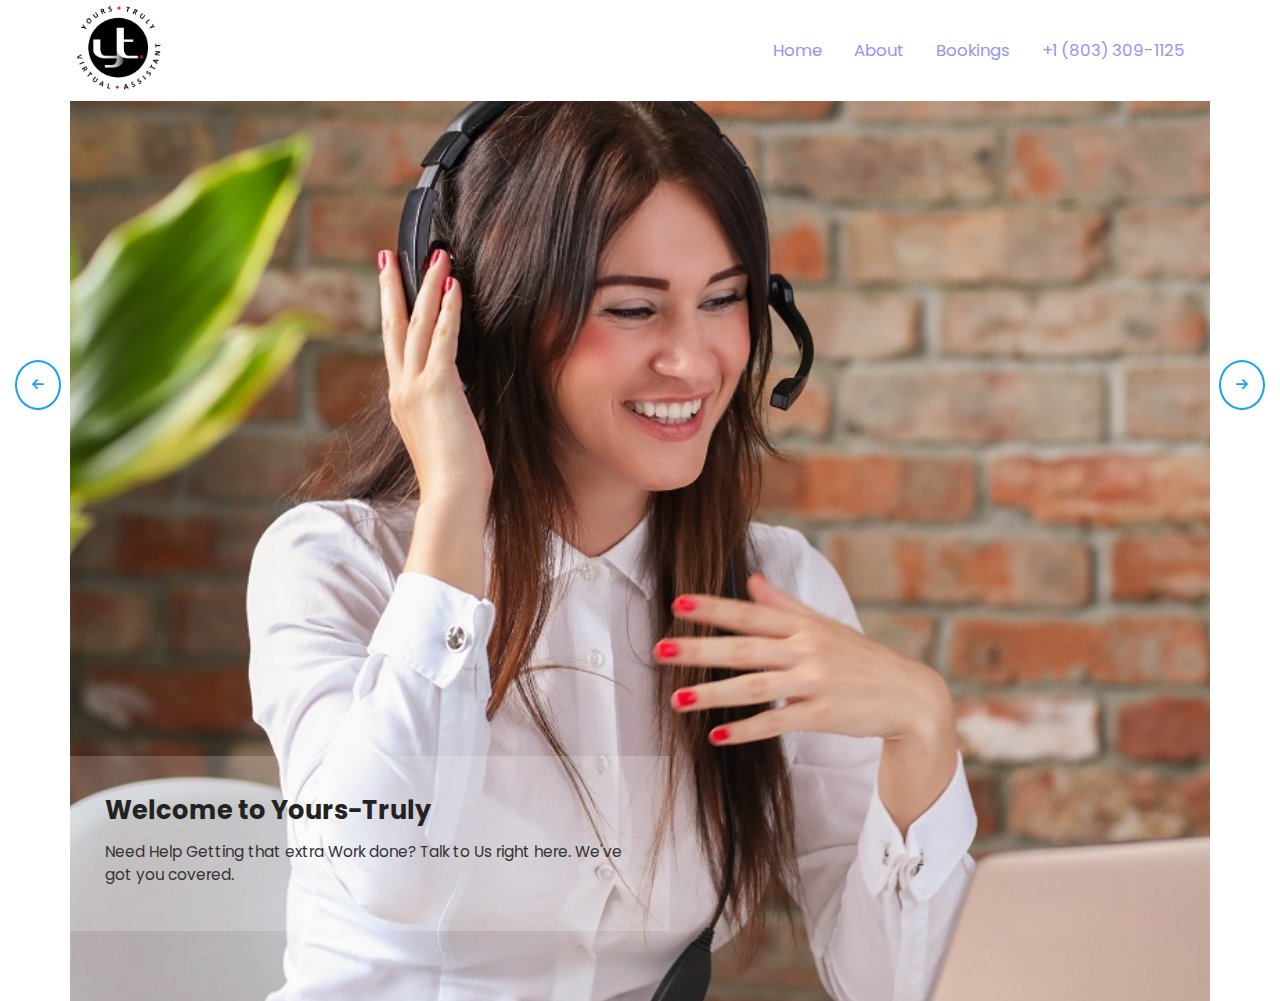
==== index.html @ 18f7d209 "Add files via upload" ====
<!DOCTYPE html>
<html lang="en">
   <head>
       <meta charset="UTF-8">
       <meta http-equiv="X-UA-Compatible" content="ie=edge">
       <meta name="viewport" content="width=device-width, initial-scale=1.0">
       <link rel="stylesheet" href="css/style.css">
       <link rel="stylesheet" href="css/responsive.css">
       <!--<link href="https://cdn.jsdelivr.net/npm/remixicon@3.5.0/fonts/remixicon.css" rel="stylesheet">-->
       <link rel="stylesheet" href="https://cdnjs.cloudflare.com/ajax/libs/font-awesome/6.4.2/css/all.min.css">
       <link href="https://unpkg.com/aos@2.3.1/dist/aos.css" rel="stylesheet">
       <title>Yours Truly || Home </title>
    </head>
    <body>
        <header class="homepage">
            <div class="container">
                 <div class="navbar">
                            <div class="logo">
                                 <a href="#"> <img src="images/yourstruly2editsmall.png" alt=""> </a>
                             </div>
                    <nav>
                        <div class="btn">
                            <i class="fa-solid fa-xmark close_btn"></i>
                        </div>
                         <li><a href="index.html">Home</a></li>
                         <li><a href="about.html">About</a></li>
                         <li><a href="bookings.html">Bookings</a></li>
                         <li><a href="tel:+18033091125">+1 (803) 309-1125</a></li>
                    </nav>
                     <div class="btn">
                        <i class="fa-solid fa-bars menu-btn"></i>
                      </div>
                </div> 

            <!---------====  TRAVERSE CODE TEST ====================-->
            <div class="slider">
              
              <div class="slide current">
                <div class="content">
                  <h1>Welcome to Yours-Truly</h1>
                  <p>Need Help Getting that extra Work done? 
                    Talk to Us right here. We've got you covered.
                    </p>
                  <!--<a href="laplague.html" class="btn"> Learn More </a>-->
                </div>
              </div>
               
              <div class="slide">
                <div class="content">
                  <h1>Need some Peace of Mind?</h1>
                  <p>You have so Much to Live for!. 
                    So Run through our Website and get yourself Scheduled for an Appointment. 
                    
                  </p>
                </div>
              </div>

              <div class="slide">
                <div class="content">
                  <h1>Stop Worrying! We've Got You!</h1>
                  <p>It's time to Break away from the 9-5 job stress and delegate someone else to 
                    handle things for you. Everyone needs a Team to handle smaller tasks that are worrisome.
                    Let's takecare of that for you.
                  </p>

                </div>
              </div>

              <div class="slide">
                <div class="content">
                  <h1>Let's take that extra Worry away!</h1>
                  <p>At Yours-Truly, it's our job to do the things you just can't handle.
                    No need to swarmp yourself with more work. We'd take care of it for you.
                  </p>
                </div>
              </div>

              <div class="slide">
                <div class="content">
                  <h1>Give yourself the Vacation you Deserve!</h1>
                  <p>Travel. Surf. Sun Bathe. Get some Fresh Air by the Sea. 
                    Work Less...and while you're at it, 
                    we'd have your daily task ready for you. 
                  </p>
                </div>
              </div>

              <div class="slide">
                <div class="content">
                  <h1>Spend Quality time with Family!</h1>
                  <p>It is often said that Family comes first before anything else. 
                    And at Yours-Truly, we bring this reality to life by prioritizing your job 
                    in order for you to have ample time with your loved ones.
                  </p>
                </div>
              </div>

            </div>
            <div class="buttons">
              <button id="prev"><i class="fas fa-arrow-left"></i></button>
              <button id="next"><i class="fas fa-arrow-right"></i></button>
            </div>






   <!---==================== Showcase start =================================-->
             <!--<div class = "slideshow-container">-->
                  <!--<div class="showcase-wrapper">
                      <div class="showcase-content">

                        <div class="showcase">
                          <h1>Beautiful Scenery</h1>
                          <a href="learnmore.html"> <button > Learn More</button></a>
                        </div>

                        <div class="showcase">
                          <h1>Explore our Cocktail recepe</h1>
                          <a href="learnmore.html"> <button > Learn More</button></a>
                        </div>
                          
                        <div class="showcase">
                          <h1>Friday Nights</h1>
                          <a href="learnmore.html"> <button > Learn More</button></a>
                        </div>
                          
                        <div class="showcase">
                          <h1>A Weekend to Remember</h1>
                            <a href="learnmore.html"> <button > Learn More</button></a>
                        </div>

                        <div class="showcase">
                          <h1>Join Us</h1>
                          <a href="learnmore.html"> <button > Learn More</button></a>
                      </div>

                      </div>          <showcase-content div -->

                        <!-- dots -->
                        <!--<div class="dotted-btns">
                          <span data-id = "0">
                            <i class="fas fa-circle"></i>
                          </span>
                          <span data-id = "1">
                            <i class="fas fa-circle"></i>
                          </span>
                          <span data-id = "2">
                            <i class="fas fa-circle"></i>
                          </span>
                          <span data-id = "3">
                            <i class="fas fa-circle"></i>
                          </span>
                          <span data-id = "4">
                            <i class="fas fa-circle"></i>
                          </span>
                        </div>
                        ---dots ends--->

                        
                    <!--</div>               ----showcase-wrapper div -->
                </div>                  <!-----container div -->
        </header>
    <!---=========================== Showcase ends =====================--->

                           
            
    <div class="whatsapp-container">
        <a class="whatsapp-btn" href="https://join.skype.com/invite/BxvPRwIsLoTQ">
          <i class="fa-brands fa-skype"></i></a>
    </div>


        <script src="js/script.js"></script>
        <script src="https://unpkg.com/aos@2.3.1/dist/aos.js"></script>
        <script>
         AOS.init();
       </script>
    </body>
    </html>
---- css/style.css ----
@import url('https://fonts.googleapis.com/css2?family=Poppins&family=Roboto&display=swap');

/*:root{
    --primary-color:#3f51b5;
    --secondary-color: #111518;
    --light-color: #ddd;
    --white_color: #fff;
    --gray: #b3b6b7;
    --light_dark: #181c1f;

}*/

html {
    font-size: 80%;
    scroll-behavior: smooth;                /* i added this for click and scroll response*/
}

*{
    box-sizing: border-box;
    margin: 0;
    padding: 0;
    font-family: "poppins", sans-serif;
}

/*--------------utility classes start -----------*/
body {
    background: rgb(255, 255, 255);
}

a{
    text-decoration: none;
}

/*.primary_btn {
    padding: 0.8rem 1.5rem;
    font-size: 1.1rem;
    border-radius: 50px;
    font-family: inherit;
    color: #fff;
    background: transparent;
    cursor: pointer;
    outline: 0;
    border: 2.5px solid #fff;
    transition: all .3s ease-in-out;
    margin: 1rem 0;
}


.primary_btn:hover {
    background: #3f51b5;
    color: #fff;
   
}*/

/*img {
    display: block;
    object-fit: cover;
    width: 100%;
}*/



.container {
    max-width: 1440px;
    margin: 0 auto;
    padding: 0 70px;
}

/*--------------utility classes stop -----------*/



/*--------------header start -----------*/
/*.homepage {
    background: url('/images/bg_img.jpg') no-repeat center center/cover;
    min-height: 100vh;
}

.homepage img{                
    width: 50%;
}*/
/*.laplaguepage {
    background: url('/images/20lap.jpg') no-repeat center center/cover;
    min-height: 100vh;
}

.laplaguepage img{                
    width: 50%;
}*/
/*.learnmorepage {
    background: url('/images/iPhone-14-Pro-vs-Galaxy-S23-HQ.png') no-repeat center center/cover;
    min-height: 100vh;
}

.learnmorepage img{                
    width: 50%;
}*/

.navbar {
    display: flex;
    justify-content: space-between;
    align-items: center;
    padding: 0;
}

.navbar nav{
    display: flex;
}
.navbar nav li {
    list-style: none;
    margin-right: 1.5rem;
}
.navbar nav li a {
    color: rgb(148, 148, 247);
    font-size: 1.3rem;
    padding: .5rem .5rem;
    transition: all .4rem ease-in-out;
    text-decoration: none;
}

.logo{
    margin: .3rem;
}

.logo img{
    width: 75%;
}


.navbar nav li a:hover {
    color: rgb(243, 103, 231);
}

.navbar .btn {
    color: #000;                        /*changed from var gray*/
    font-size: 1.5rem;
    cursor: pointer;
    display: none;
}



/*--------------HEADER/showcase start-----------*/

/*=====TRAVERSE CODE ======================*/
.slider {
    position: relative;
    overflow: hidden;
    height: 100vh;
    /*width: 100vw;*/
  }

  /*here .slider = .showcase-wrapper
  and .slide = .showcase-content
  .content  = .showcase */
  
  .slide {
    position: absolute;
    top: 0;
    left: 0;
    width: 100%;
    height: 100%;
    opacity: 0;
    transition: opacity 0.4s ease-in-out;
  }
  
  .slide.current {
    opacity: 1;
  }
  
  .slide .content {
    position: absolute;
    bottom: 70px;
    left: -600px;
    opacity: 0;
    width: 600px;
    background-color: rgba(255, 255, 255, 0.2);
    /*color: #1406ce;*/
    padding: 35px;
  }
  
  .slide .content h1 {
    margin-bottom: 10px;
    color: #222;
  }
  .slide .content p {
    margin: 10px 0;
    font-size: 1.2rem;
    color: #333;
  }
  .slide .content a {
    display: inline-block; /* Ensure the <a> tag takes the full width */
    margin-top: 15px; /* Add margin to the top of the button */
  }

  .slide .content a.btn{
    background: transparent;
    border: 2.5px solid #15a2f3;            
    border-radius: 50px;
    color: #15a2f3;
    font-family: inherit;
    text-transform: uppercase;
    padding: 0.8rem 1.4rem;
    outline: 0;
    cursor: pointer;
    transition: all 0.5s ease;
}

.slide .content a.btn:hover{
    background: #fff;
    color: #000;
}
  
  .slide.current .content {
    opacity: 1;
    transform: translateX(600px);
    transition: all 1.2s ease-in-out 0.3s;
  }
  
  .buttons button#next {
    position: absolute;
    top: 40%;
    right: 15px;
  }
  
  .buttons button#prev {
    position: absolute;
    top: 40%;
    left: 15px;
  }
  
  .buttons button {
    border: 2px solid #15a2f3;
    background-color: transparent;           /*used #15a2f3 blue before */
    color: #15a2f3;
    cursor: pointer;
    padding: 13px 15px;
    border-radius: 50%;
    outline: none;
  }
  
  .buttons button:hover {
    background-color: #fff;
    color: #333;
  }
  
  @media (max-width: 500px) {
    .slide .content {
      bottom: -300px;
      left: 0;
      width: 100%;
    }
  
    .slide.current .content {
      transform: translateY(-400px);
      transition: all 1.2s ease-in-out 1s;
    }
  }
  
  
  
  /* Backgorund Images */
   
  .slide:first-child {
    background: url(/images/bg1.jpg) center/cover no-repeat;
  }
  .slide:nth-child(2) {
    background: url(/images/3.jpg) center/cover no-repeat;
  }
  .slide:nth-child(3) {
    background: url(/images/4.jpg) center/cover no-repeat;
  }
  .slide:nth-child(4) {
    background: url(/images/1.jpg) center/cover no-repeat;
  }
  .slide:nth-child(5) {
    background: url(/images/5.jpg) center/cover no-repeat;
  } 
  .slide:nth-child(6)  {
    background: url(/images/7.jpg) center/cover no-repeat;
  }


  /*--- Footer starts --*/
/*.footer {
    padding: 2rem 0;
    margin-top: 5rem;
    text-align: center;
    display: block;
    background: var(--secondary-color);

}

.footer .logo_{
    width: 14%;
    align-items: center;
    margin: 0 43%;
    padding: 2.5rem 0;
    transition: all .5s ease-in-out;
}

.footer .logo_:hover{
    transform: scale(1.2);
}*/




/*====Whatsapp ===*/
.whatsapp-container{
    position: fixed;
    right: 7px;
    bottom: -80px;
    opacity: 0;
    padding: 24px;
    animation: fade-up 1000ms forwards;
    animation-delay: 1000ms;
}

@keyframes fade-up{
    100% {
        bottom: 50px;
        opacity: 1;
    }
}

.whatsapp-container .whatsapp-btn{
    font-size: 80px;
    color: #52c4f1;
    display: inline-block;
    transition: all 400ms;
}
.whatsapp-container .whatsapp-btn:hover{
    transform: scale(1.2);
}






/* ===================REFERENCES=============================*/
/*.showcase-wrapper{
    height: 100vh;
    position: relative;
    overflow: hidden;
}

.showcase-content{
    height: 100%;
    width: 100%;
    display: flex;
    transition: all 0.5s ease;
}
.showcase{
    min-width: 100%;
    color: #fff;
    display: grid;
    place-content: center;
    place-items: center;
    text-align: center;
}
.showcase h1{
    font-size: 1.8rem;
    width: 90%;
    margin: 1.5rem auto;
}
.showcase button{
    background: transparent;
    border: 2.5px solid #fff;
    color: #fff;
    font-family: inherit;
    text-transform: uppercase;
    padding: 0.8rem 1.4rem;
    outline: 0;
    cursor: pointer;
    transition: all 0.5s ease;
}
.showcase button:hover{
    background: #fff;
    color: #000;
}*/



/*--------------HEADER/Dotted start-----------*/

/*.dotted-btns{
    position: absolute;
    bottom: 2rem;
    display: flex;
    justify-content: center;
    width: 100%;
}
.dotted-btns span{
    margin: 0 0.5rem;
    color: #fff;
    font-size: 0.8rem;
    opacity: 0.9;
    cursor: pointer;
    transition: opacity 0.5s ease;
}
.dotted-btns span:hover{
    opacity: 0.7;
}*/



/*.showcase:nth-child(1){
    background: url(/images/2.jpg) center/cover no-repeat;
}
.showcase:nth-child(2){
    background: url(/images/5.jpg) center/cover no-repeat;
}
.showcase:nth-child(3){
    background: url(/images/26.jpg) center/cover no-repeat;
}
.showcase:nth-child(4){
    background: url(/images/38.jpg) center/cover no-repeat;
}
.showcase:nth-child(5){
    background: url(/images/43.jpg) center/cover no-repeat;
}*/
---- css/responsive.css ----
/*1100px*/
@media(max-width: 1100px){
   .container{
       padding: 0 50px;
   }

   html {
       font-size: 70%;
   }


}

/*820px*/
@media(max-width: 820px){

   /*--------------showcase start-----------*/
   .container {
       padding: 0 35px;
   }


   /*#showcase .content {
       width: 100%;
   }*/
   .navbar .btn {
       display: block;
   }

   .navbar nav {
       position: fixed;
       flex-direction: column;
       min-height: 50vh;
       min-width: 100%;
       top: 0;
       right: -100%;
       align-items: flex-start;
       justify-content: center;
       transition: all .5s ease-in-out;
   }

   @supports (backdrop-filter: blur(1rem)){
      .navbar nav{
          background: hsl(0 0% 100% / 0.1);
          backdrop-filter: blur(1rem);
      }
   }


   .navbar nav.active{
       right: 0;
       transition: all .5s ease-in-out;
   }

   .navbar nav li{
       margin: 1rem 2rem;
       border-bottom: 1px solid #ddd;
       padding-bottom: 1rem;
       width: 100%;
   }

   .navbar nav li a{
      color: #000;
   }

   .navbar nav li a:hover {
       color: #5865af;
   }
}


.slider{
    z-index: -1;
 }

/*.showcase-wrapper{
   z-index: -1;
}*/


     /*--------------showcase close-----------*/


   /*--------------services start-----------*/
   /*#services .services_content {
       grid-template-columns: repeat(2, 1fr); 
    }

    #services {
       margin-top: -35px;
    }*/
    /*--------------services close-----------*/

  

    /*--------------gallery start-----------*/
  /*.gallery_content {
    grid-template-columns: repeat(1, 1fr); 
    margin-bottom: -40px;                         I added margin bottom
   }

   .gal_left_side img {
       display: block;
       object-fit: cover;
       transform: translateY(0%);
   }*/
    /*--------------gallery close-----------*/


    /*--------------boxes with content starts-----------*/
    /*.normal_content {
       grid-template-columns: repeat(2, 1fr);
   }*/
    /*--------------boxes with content close-----------*/


    /*--------------oculus start-----------*/
    /*.oculus_content{
       grid-template-columns: repeat(1, 1fr);
      
   }


   #oculus .oculus_content img {
       width: 120%;                                i changed the width
   }


   .products_content {
       grid-template-columns: repeat(2, 1fr);
   }*/

   /*--------------oculus close-----------*/

   /*.ipad_content {
       grid-template-columns: repeat(1, 1fr);
   }

   .sp_boxes {
       grid-template-columns: repeat(2, 1fr);
   }


   .order .row  form .inputBox input {
       width: 100%;
   }

   .footer .container {
       grid-template-columns: repeat(2, 1fr); 
   }*/










/*569px*/
@media(max-width: 569px){

   .container{
       padding: 0 25px;
   }

   /*#services .services_content {
       grid-template-columns: repeat(1, 1fr);
       
    }

    #showcase h2 {
       font-size: 4rem;
       
   }

   .gal_right_side {
       grid-template-columns: repeat(1, 1fr);
      }

   .gal_right_side .gallerys:first-child{
         grid-column: 1/1;
       
    }
    .normal_content {
       grid-template-columns: repeat(1, 1fr);
   }

   .oculus_content{
       grid-template-columns: repeat(1, 1fr);       
   }

   #oculus .oculus_content h2{
       font-size: 4rem;
   }

   #oculus .oculus_content img{
       width: 200%;
       margin: 0 -50%;
   }

   #oculus .oculus_content p {
       padding: 0.5rem 0;
   }

   .products_content {
       grid-template-columns: repeat(1, 1fr);
   }

   .ipad_content {
       grid-template-columns: repeat(1, 1fr);
   }

   .ipad_content img{
       margin: 0 -5%;
   }

   .ipad_left_side h2{
       font-size: 5rem;
   }

   .sp_boxes {
       grid-template-columns: repeat(1, 1fr);
   }
   .footer .container {
       grid-template-columns: repeat(1, 1fr); 
       
   }*/
   .close_btn {
       position: absolute;
       font-size: 1.5rem;
       top: 0;
       left: 85%;
       margin-top: 25px;                 /*try to align center it with the rest next time*/
       color: #000;                /*added color black*/
   }



   .logo{
      margin: 1.5rem .5rem;
  }
  
  .logo img{
      width: 70%;
  }

  .showcase-wrapper{
   z-index: -1;
}
   /*.footer {
       padding: 5rem 0;
       margin-top: 5rem;
   
   }

   .footer .logo_{
       width: 43%;
       margin: 0 28%;
   }


   .footer .share i{
       font-size: 2rem;
   }

   .footer P {
       font-size: 1rem;
   }*/

}


/*@media screen and (min-width: 400px){
   .showcase h1{
       font-size: 4rem;
   }
}

@media screen and (min-width: 992px){
   .showcase h1{
       font-size: 5rem;
   }
   .showcase button{
       font-size: 1.05rem;
   }
}*/
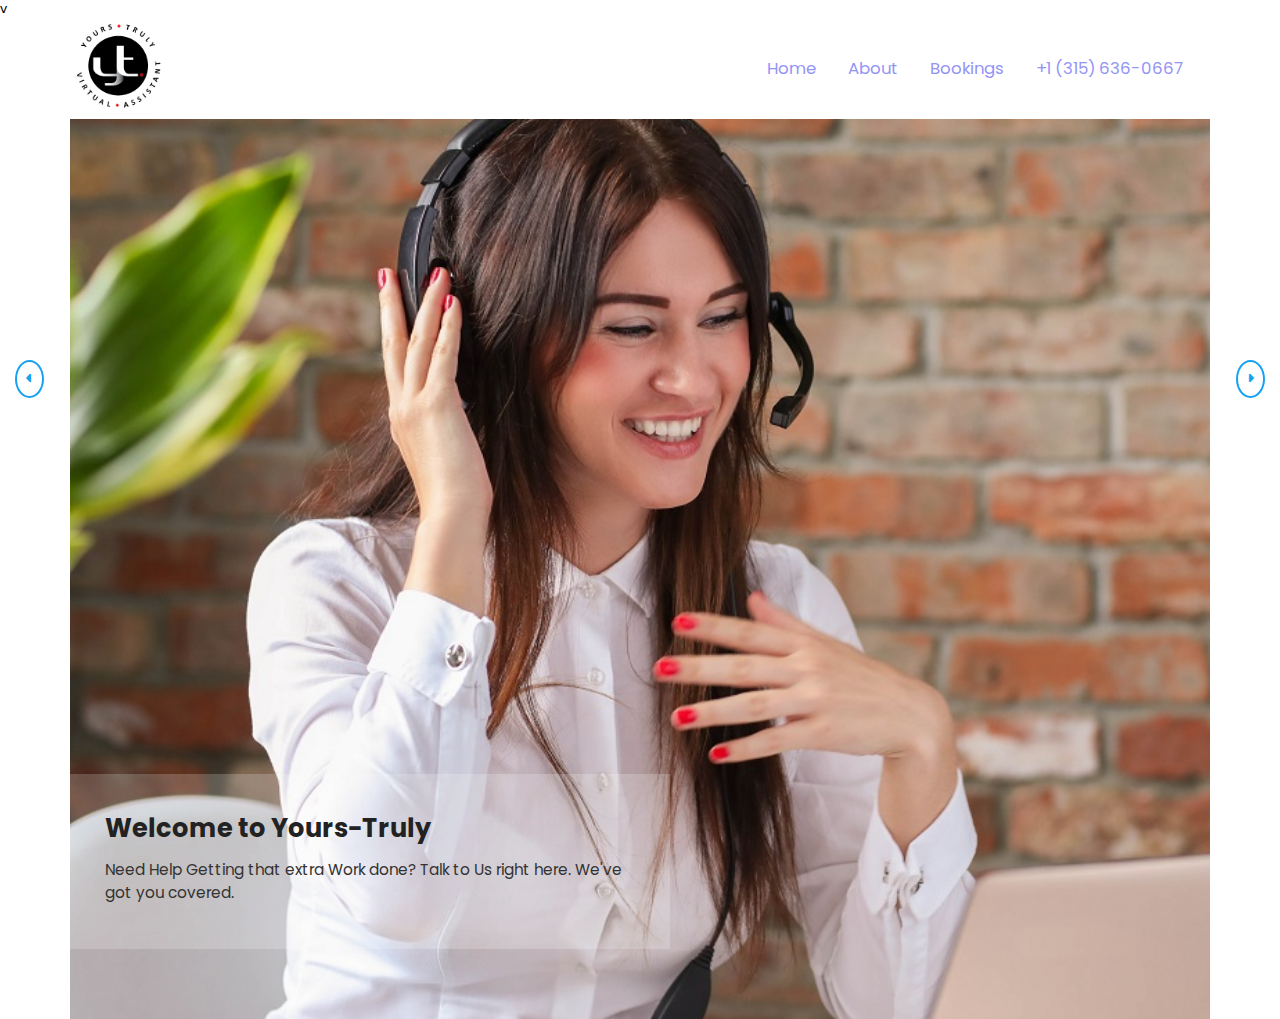
==== commit 9a2c5262: "sixth commit" ====
--- a/index.html
+++ b/index.html
@@ -11,6 +11,48 @@
        <link href="https://unpkg.com/aos@2.3.1/dist/aos.css" rel="stylesheet">
        <title>Yours Truly || Home </title>
     </head>
+
+    <!--Start of Tawk.to Script-->
+<!--<script type="text/javascript">
+  var Tawk_API=Tawk_API||{}, Tawk_LoadStart=new Date();
+  (function(){
+  var s1=document.createElement("script"),s0=document.getElementsByTagName("script")[0];
+  s1.async=true;
+  s1.src='https://embed.tawk.to/659ec4008d261e1b5f519bdc/1hjq2r8q0';
+  s1.charset='UTF-8';
+  s1.setAttribute('crossorigin','*');
+  s0.parentNode.insertBefore(s1,s0);
+  })();
+  </script>-->
+  <!--End of Tawk.to Script-->
+
+
+  <!--Start of Tawk.to Script-->
+<!--<script type="text/javascript">
+  var Tawk_API=Tawk_API||{}, Tawk_LoadStart=new Date();
+  (function(){
+  var s1=document.createElement("script"),s0=document.getElementsByTagName("script")[0];
+  s1.async=true;
+  s1.src='https://embed.tawk.to/659ec4008d261e1b5f519bdc/1hjq2r8q0';
+  s1.charset='UTF-8';
+  s1.setAttribute('crossorigin','*');
+  s0.parentNode.insertBefore(s1,s0);
+  })();
+  </script>-->
+  <!--End of Tawk.to Script-->
+  
+  
+  
+  <!-- Start of LiveChat (www.livechat.com) code -->
+  v<!--<script>
+      window.__lc = window.__lc || {};
+      window.__lc.license = 17002767;
+      ;(function(n,t,c){function i(n){return e._h?e._h.apply(null,n):e._q.push(n)}var e={_q:[],_h:null,_v:"2.0",on:function(){i(["on",c.call(arguments)])},once:function(){i(["once",c.call(arguments)])},off:function(){i(["off",c.call(arguments)])},get:function(){if(!e._h)throw new Error("[LiveChatWidget] You can't use getters before load.");return i(["get",c.call(arguments)])},call:function(){i(["call",c.call(arguments)])},init:function(){var n=t.createElement("script");n.async=!0,n.type="text/javascript",n.src="https://cdn.livechatinc.com/tracking.js",t.head.appendChild(n)}};!n.__lc.asyncInit&&e.init(),n.LiveChatWidget=n.LiveChatWidget||e}(window,document,[].slice))
+  </script>
+  <noscript><a href="https://www.livechat.com/chat-with/17002767/" rel="nofollow">Chat with us</a>, powered by <a href="https://www.livechat.com/?welcome" rel="noopener nofollow" target="_blank">LiveChat</a></noscript>-->
+  <!-- End of LiveChat code -->
+  
+
     <body>
         <header class="homepage">
             <div class="container">
@@ -25,7 +67,7 @@
                          <li><a href="index.html">Home</a></li>
                          <li><a href="about.html">About</a></li>
                          <li><a href="bookings.html">Bookings</a></li>
-                         <li><a href="tel:+18033091125">+1 (803) 309-1125</a></li>
+                         <li><a href="tel:+13156360667">+1 (315) 636-0667</a></li>
                     </nav>
                      <div class="btn">
                         <i class="fa-solid fa-bars menu-btn"></i>
@@ -68,7 +110,7 @@
 
               <div class="slide">
                 <div class="content">
-                  <h1>Let's take that extra Worry away!</h1>
+                  <h1>Let's take that extra Weight off your Shoulders!</h1>
                   <p>At Yours-Truly, it's our job to do the things you just can't handle.
                     No need to swarmp yourself with more work. We'd take care of it for you.
                   </p>
@@ -97,8 +139,10 @@
 
             </div>
             <div class="buttons">
-              <button id="prev"><i class="fas fa-arrow-left"></i></button>
-              <button id="next"><i class="fas fa-arrow-right"></i></button>
+              <!--<button id="prev"><i class="fas fa-arrow-left"></i></button>
+              <button id="next"><i class="fas fa-arrow-right"></i></button>-->
+              <button id="prev"><i class="fa-solid fa-caret-left"></i></button>
+              <button id="next"><i class="fa-solid fa-caret-right"></i></button>
             </div>
 
 
--- a/css/style.css
+++ b/css/style.css
@@ -234,7 +234,7 @@
     background-color: transparent;           /*used #15a2f3 blue before */
     color: #15a2f3;
     cursor: pointer;
-    padding: 13px 15px;
+    padding: 7px 9px;
     border-radius: 50%;
     outline: none;
   }
@@ -252,7 +252,7 @@
     }
   
     .slide.current .content {
-      transform: translateY(-400px);
+      transform: translateY(-450px);
       transition: all 1.2s ease-in-out 1s;
     }
   }
@@ -277,7 +277,7 @@
     background: url(/images/5.jpg) center/cover no-repeat;
   } 
   .slide:nth-child(6)  {
-    background: url(/images/7.jpg) center/cover no-repeat;
+    background: url(/images/8.jpg) center/cover no-repeat;
   }
 
 
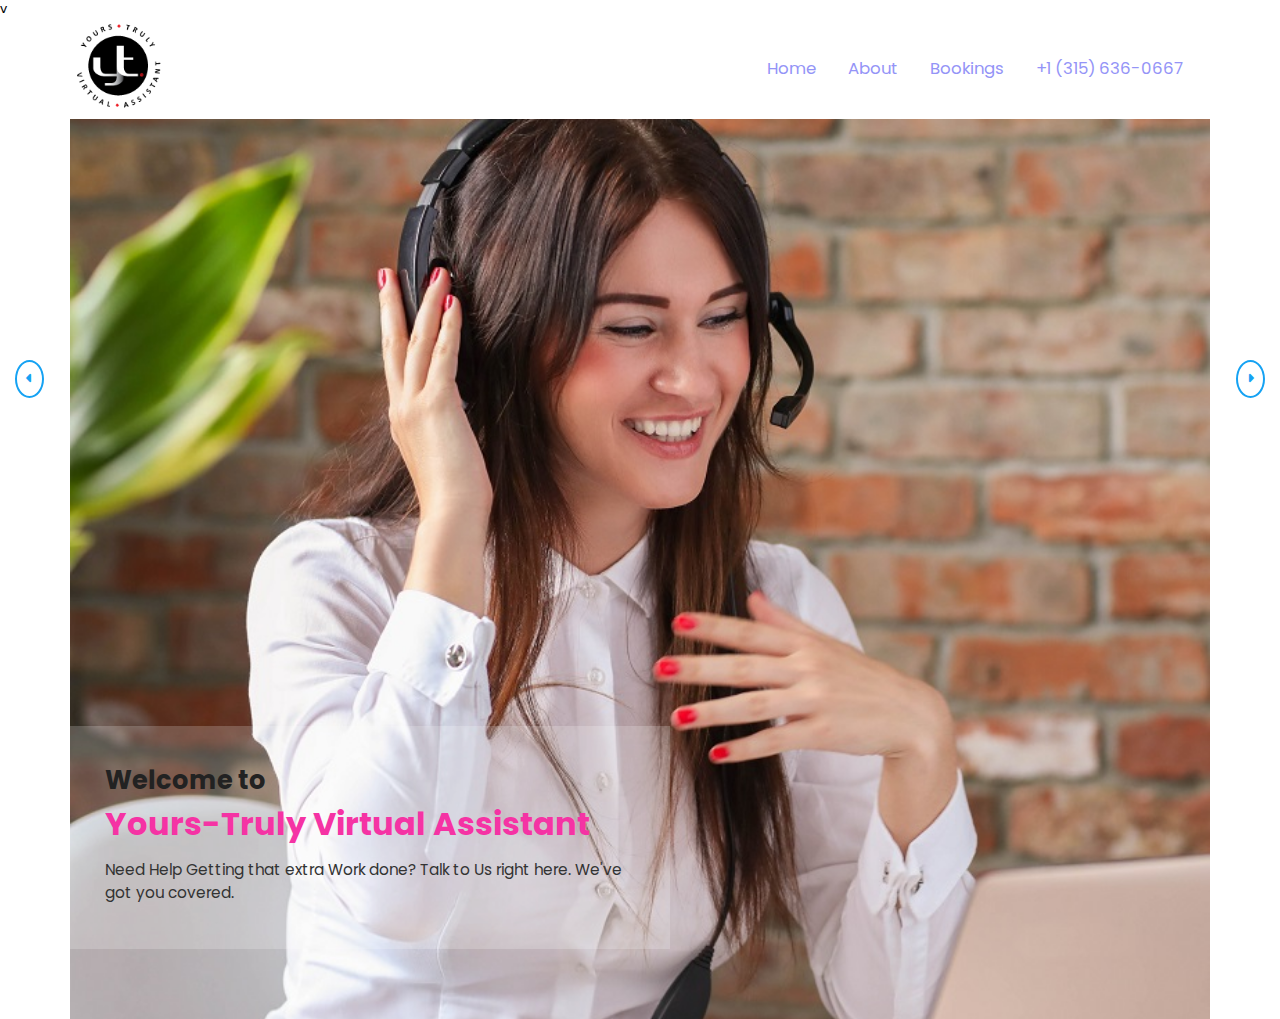
==== commit 30198dfd: "tenth commit" ====
--- a/index.html
+++ b/index.html
@@ -79,7 +79,7 @@
               
               <div class="slide current">
                 <div class="content">
-                  <h1>Welcome to Yours-Truly</h1>
+                  <h1>Welcome to <br><span>Yours-Truly Virtual Assistant</span></h1>
                   <p>Need Help Getting that extra Work done? 
                     Talk to Us right here. We've got you covered.
                     </p>
@@ -211,7 +211,7 @@
                            
             
     <div class="whatsapp-container">
-        <a class="whatsapp-btn" href="https://join.skype.com/invite/BxvPRwIsLoTQ">
+        <a class="whatsapp-btn" href="https://join.skype.com/invite/BxvPRwIsLoTQ" target="_blank">
           <i class="fa-brands fa-skype"></i></a>
     </div>
 
--- a/css/style.css
+++ b/css/style.css
@@ -183,6 +183,13 @@
     margin-bottom: 10px;
     color: #222;
   }
+
+  .slide .content h1 span {
+    font-family: "Poppins";
+    color: rgb(245, 51, 164);
+    font-size: 2.5rem;
+  }
+
   .slide .content p {
     margin: 10px 0;
     font-size: 1.2rem;
